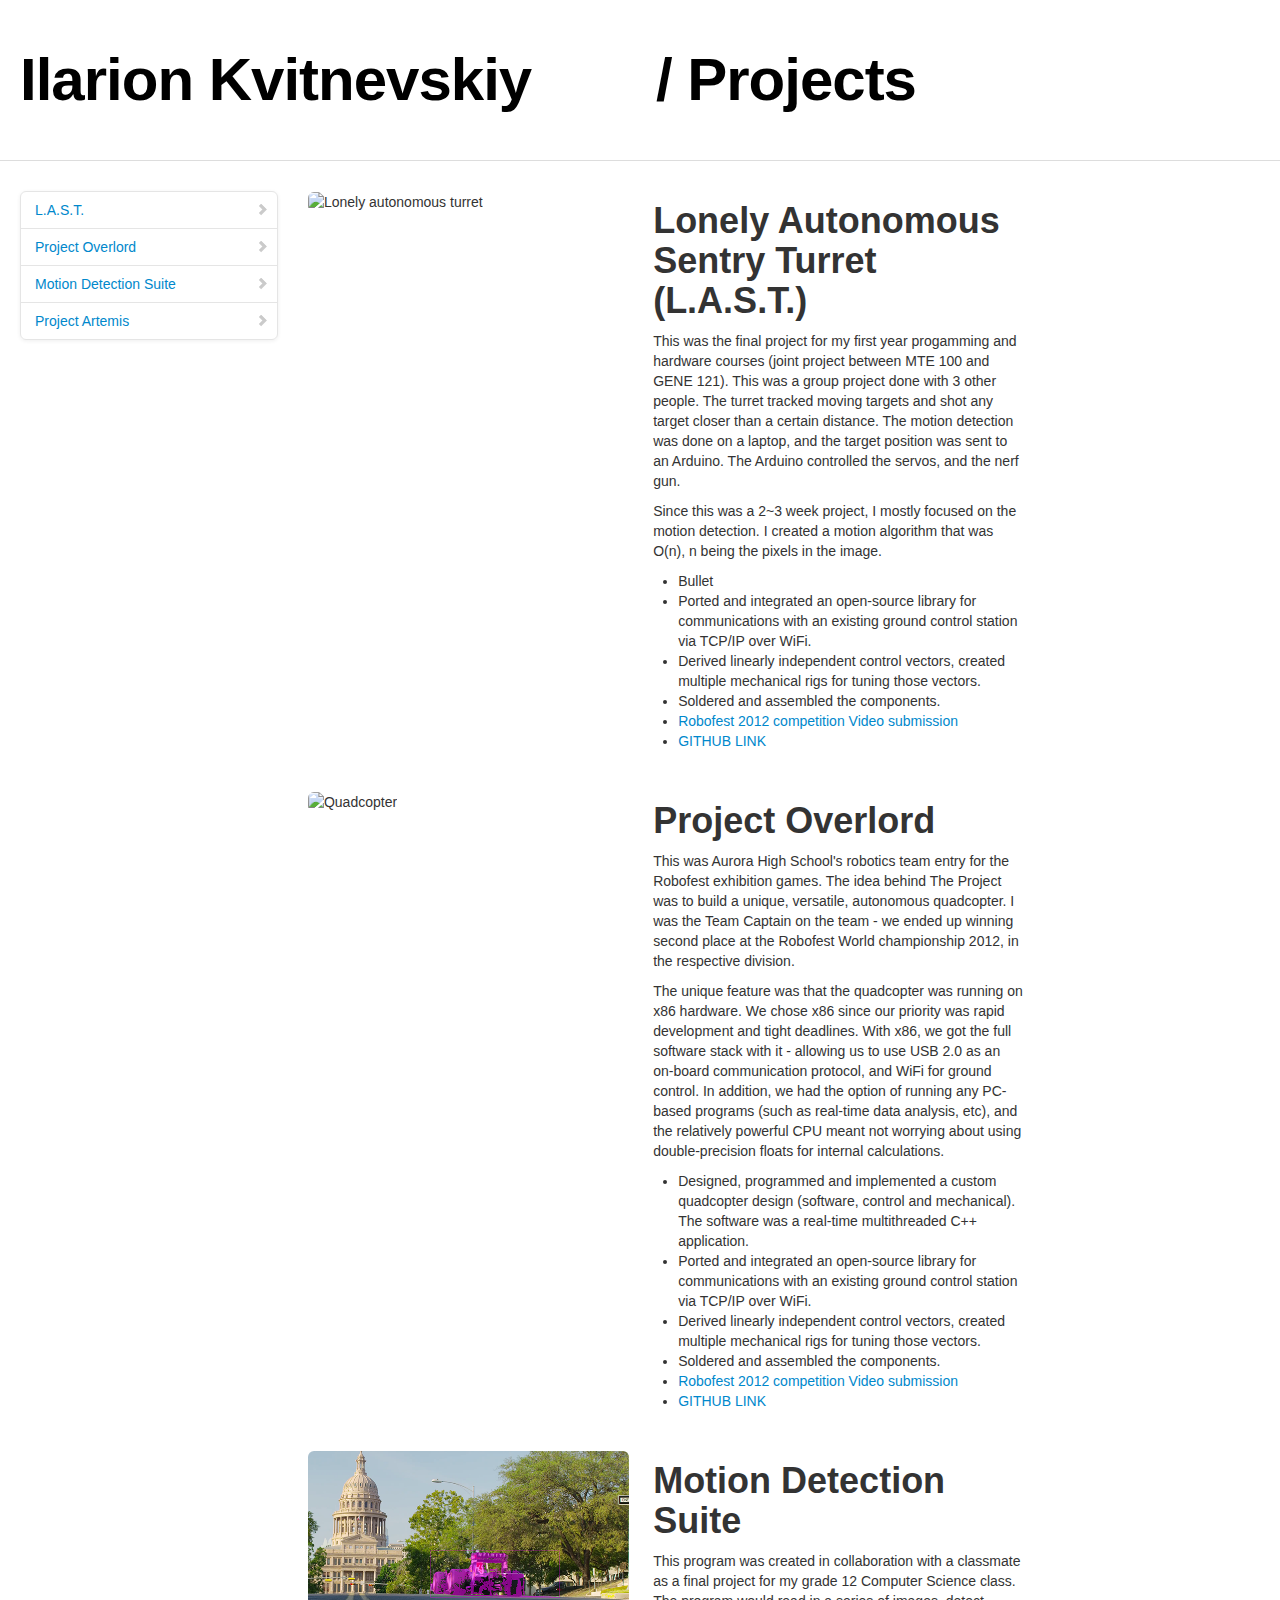
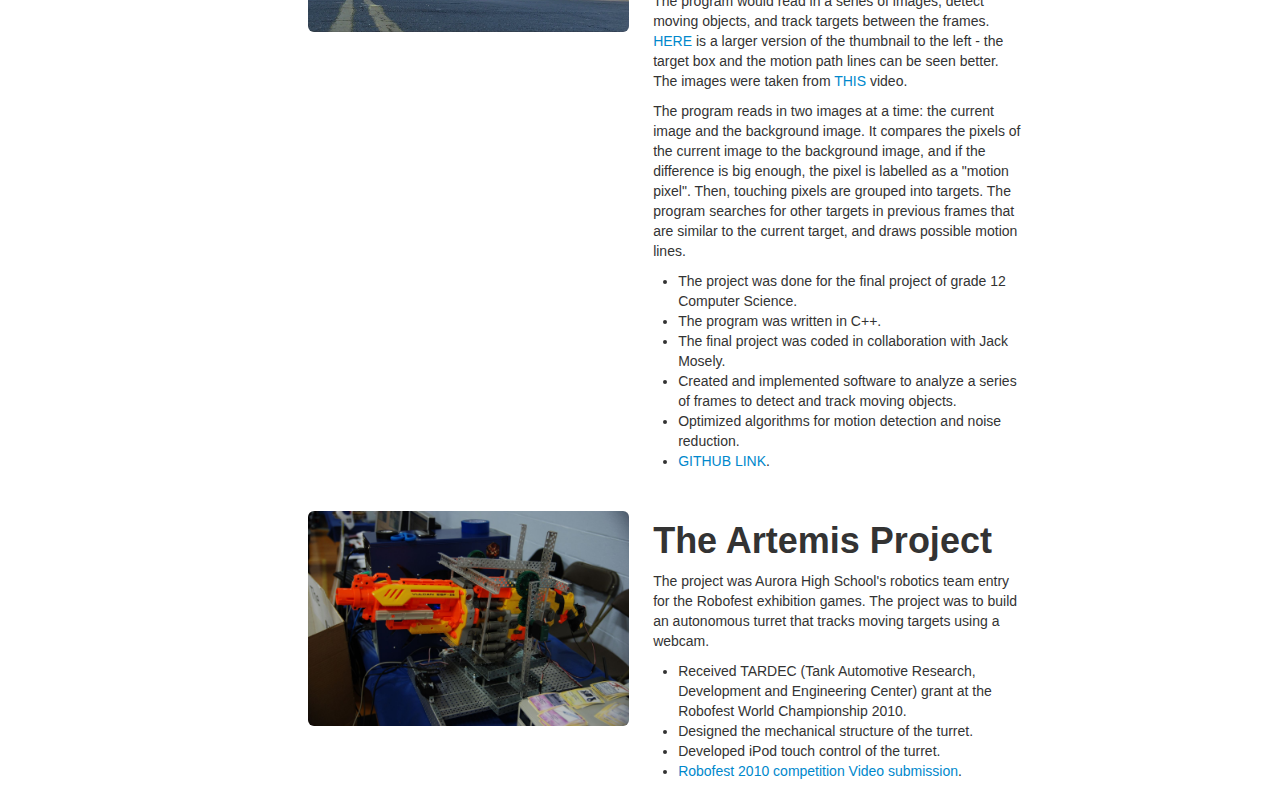
==== index.html @ bb198bcf "Added new project, and compliance" ====
<!DOCTYPE html>
<html lang="en">
	<head>
		<meta charset="utf-8" />
		<meta name="robots" content="noindex" />
		<title>Ilarion Kvitnevskiy</title>
		<link href="assets/css/bootstrap.css" rel="stylesheet">
		<link href="assets/css/bootstrap-responsive.css" rel="stylesheet">
		<link href="assets/css/docs.css" rel="stylesheet">
		
		<!--[if lt IE 9]>
		<script src="assets/html5shiv.js"></script>
		<![endif]-->

	</head>
	<body data-spy="scroll" data-target=".bs-docs-sidebar" data-offset="100">
	<header class="jumbotron subhead" id="overview">
		<div class="container-fluid">
			<div class="row-fluid">
				<div class="span6"><h1>Ilarion Kvitnevskiy</h1></div>
				<div class="span6"><h1>/ Projects</h1></div>
			</div>
		</div>
	</header>
	<div class="container-fluid">
		<div class="row-fluid">
			<div class="span3 bs-docs-sidebar">
					<ul class="nav nav-list bs-docs-sidenav affix-top">
						<li class=""><a href="#id_last_turret"><i class="icon-chevron-right"></i> L.A.S.T.</a></li>
						<li class=""><a href="#id_quad"><i class="icon-chevron-right"></i> Project Overlord</a></li>
						<li class=""><a href="#id_motiondetect"><i class="icon-chevron-right"></i> Motion Detection Suite</a></li>
						<li class=""><a href="#id_turret"><i class="icon-chevron-right"></i> Project Artemis</a></li>
					</ul>
				
			</div>
			

			
		<div class="span9">
				<div class="row-fluid">
					<section id="id_last_turret">
						<div class="span4">
							<div class="row">
							<img src="assets/img/last_turret.JPG" class="img-rounded" alt="Lonely autonomous turret">
							</div>
						</div>
						<div class="span5">
							<h1>Lonely Autonomous Sentry Turret (L.A.S.T.)</h1>
							<p>
							
								This was the final project for my first year progamming and hardware courses (joint project between MTE 100 and GENE 121). This was a group project done with 3 other people. The turret tracked moving targets and shot any target closer than a certain distance. The motion detection was done on a laptop, and the target position was sent to an Arduino. The Arduino controlled the servos, and the nerf gun. </p>
								<p></p>
								<p>Since this was a 2~3 week project, I mostly focused on the motion detection. I created a motion algorithm that was O(n), n being the pixels in the image.</p>
							<ul>
								<li>Bullet</li>
								<li>Ported and integrated an open-source library for communications with an existing ground control station via TCP/IP over WiFi.</li>
								<li>Derived linearly independent control vectors, created multiple mechanical rigs for tuning those vectors.</li>
								<li>Soldered and assembled the components.</li>
								<li><a href="http://www.youtube.com/watch?v=2z2uKEWA9NI">Robofest 2012 competition Video submission</a></li>
								<li><a href="https://github.com/larrykvit/quadcopter_flight_software">GITHUB LINK</a></li>
							</ul>
						</div>
					</section>
				</div>
				<div class="row-fluid">
					<section id="id_quad">
						<div class="span4">
							<div class="row">
							<img src="assets/img/quad/DSCN7754_025.JPG" class="img-rounded" alt="Quadcopter">
							</div>
							<!--<div class="row">
							<iframe  src="http://www.youtube.com/embed/2z2uKEWA9NI" frameborder="0" allowfullscreen></iframe>
							</div>-->
						</div>
						<div class="span5">
							<h1>Project Overlord</h1>
							<p>
							
								This was Aurora High School's robotics team entry for the Robofest exhibition games. The idea behind The Project was to build a unique, versatile, autonomous quadcopter. I was the Team Captain on the team - we ended up winning second place at the Robofest World championship 2012, in the respective division. </p>
								<p></p>
								<p>The unique feature was that the quadcopter was running on x86 hardware. We chose x86 since our priority was rapid development and tight deadlines. With x86, we got the full software stack with it - allowing us to use USB 2.0 as an on-board communication protocol, and WiFi for ground control. In addition, we had the option of running any PC-based programs (such as real-time data analysis, etc), and the relatively powerful CPU meant not worrying about using double-precision floats for internal calculations.</p>
							<ul>
								<li>Designed, programmed and implemented a custom quadcopter design (software, control and mechanical). The software was a real-time multithreaded C++ application.</li>
								<li>Ported and integrated an open-source library for communications with an existing ground control station via TCP/IP over WiFi.</li>
								<li>Derived linearly independent control vectors, created multiple mechanical rigs for tuning those vectors.</li>
								<li>Soldered and assembled the components.</li>
								<li><a href="http://www.youtube.com/watch?v=2z2uKEWA9NI">Robofest 2012 competition Video submission</a></li>
								<li><a href="https://github.com/larrykvit/quadcopter_flight_software">GITHUB LINK</a></li>
							</ul>
						</div>
					</section>
				</div>
				<div class="row-fluid">
					<section id="id_motiondetect">
						<div class="span4">
						<div class="row">
							<a href="assets/img/image_m6.png"><img src="assets/img/image_m6_033.png" class="img-rounded" alt="Motion detection suite"></a>
							</div>
						</div>
						<div class="span5">
							<h1>Motion Detection Suite</h1>
							<p>This program was created in collaboration with a classmate as a final project for my grade 12 Computer Science class. The program would read in a series of images, detect moving objects, and track targets between the frames. <a href="assets/img/image_m6.png">HERE</a> is a larger version of the thumbnail to the left - the target box and the motion path lines can be seen better. The images were taken from <a href="http://www.youtube.com/watch?v=0tEHQJn_hxo">THIS</a> video.</p>
							<p></p>
							<p></p>
							<p>The program reads in two images at a time: the current image and the background image. It compares the pixels of the current image to the background image, and if the difference is big enough, the pixel is labelled as a "motion pixel". Then, touching pixels are grouped into targets. The program searches for other targets in previous frames that are similar to the current target, and draws possible motion lines.</p>
							<ul>
								<li>The project was done for the final project of grade 12 Computer Science.</li>
								<li>The program was written in C++.</li>
								<li>The final project was coded in collaboration with Jack Mosely.</li>
								<li>Created and implemented software to analyze a series of frames to detect and track moving objects.</li>
								<li>Optimized algorithms for motion detection and noise reduction.</li>
								<li><a href="https://github.com/larrykvit/Motion_Detection_Suite">GITHUB LINK</a>.</li>
							</ul>
						</div>
					</section>
				</div>
				<div class="row-fluid">
					<section id="id_turret">
						<div class="span4">
						<div class="row">
							<img src="assets/img/turret.JPG" class="img-rounded" alt="Artemis">
						</div>
						</div>
						<div class="span5">
							<h1>The Artemis Project</h1>
							<p>The project was Aurora High School's robotics team entry for the Robofest exhibition games.
							The project was to build an autonomous turret that tracks moving targets using a webcam.</p>
							<p></p>
							<ul>
								<li>Received TARDEC (Tank Automotive Research, Development and Engineering Center) grant at the Robofest World Championship 2010.</li>
								<li>Designed the mechanical structure of the turret.</li>
								<li>Developed iPod touch control of the turret.</li>
								<li><a href="http://www.artemis.cheshire.ca/artemis.html">Robofest 2010 competition Video submission</a>.
							</ul>
						</div>
					</section>
				</div>
				
			</div>
		</div>
	</div>
	<!--Footer-->
	<div class="container-fluid">
	
	</div>
	<!--At the end of the document so the page loads faster-->
	<script src="assets/js/jquery-1.8.2.min.js"></script>
	<script src="assets/js/bootstrap.js"></script>
	<script src="assets/js/my_navbar.js"></script>
	<script type="text/javascript">

	  var _gaq = _gaq || [];
	  _gaq.push(['_setAccount', 'UA-35232769-1']);
	  _gaq.push(['_trackPageview']);

	  (function() {
		var ga = document.createElement('script'); ga.type = 'text/javascript'; ga.async = true;
		ga.src = ('https:' == document.location.protocol ? 'https://ssl' : 'http://www') + '.google-analytics.com/ga.js';
		var s = document.getElementsByTagName('script')[0]; s.parentNode.insertBefore(ga, s);
	  })();

	</script>
	</body>
	
</html>
---- assets/css/docs.css ----
/* Add additional stylesheets below
-------------------------------------------------- */
/*
  Bootstrap's documentation styles
  Special styles for presenting Bootstrap's documentation and examples
*/



/* Body and structure
-------------------------------------------------- */

body {
  position: relative;
  padding-top: 40px;
}

/* Code in headings */
h3 code {
  font-size: 14px;
  font-weight: normal;
}



/* Tweak navbar brand link to be super sleek
-------------------------------------------------- */

body > .navbar {
  font-size: 13px;
}

/* Change the docs' brand */
body > .navbar .brand {
  padding-right: 0;
  padding-left: 0;
  margin-left: 20px;
  float: right;
  font-weight: bold;
  color: #000;
  text-shadow: 0 1px 0 rgba(255,255,255,.1), 0 0 30px rgba(255,255,255,.125);
  -webkit-transition: all .2s linear;
     -moz-transition: all .2s linear;
          transition: all .2s linear;
}
body > .navbar .brand:hover {
  text-decoration: none;
  text-shadow: 0 1px 0 rgba(255,255,255,.1), 0 0 30px rgba(255,255,255,.4);
}


/* Sections
-------------------------------------------------- */

/* padding for in-page bookmarks and fixed navbar */
section {
  padding-top: 30px;
}
section > .page-header,
section > .lead {
  color: #5a5a5a;
}
section > ul li {
  margin-bottom: 5px;
}

/* Separators (hr) */
.bs-docs-separator {
  margin: 40px 0 39px;
}

/* Faded out hr */
hr.soften {
  height: 1px;
  margin: 70px 0;
  background-image: -webkit-linear-gradient(left, rgba(0,0,0,0), rgba(0,0,0,.1), rgba(0,0,0,0));
  background-image:    -moz-linear-gradient(left, rgba(0,0,0,0), rgba(0,0,0,.1), rgba(0,0,0,0));
  background-image:     -ms-linear-gradient(left, rgba(0,0,0,0), rgba(0,0,0,.1), rgba(0,0,0,0));
  background-image:      -o-linear-gradient(left, rgba(0,0,0,0), rgba(0,0,0,.1), rgba(0,0,0,0));
  border: 0;
}



/* Jumbotrons
-------------------------------------------------- */

/* Base class
------------------------- */
.jumbotron {
  position: relative;
  padding: 0 0 40px 0;
  color: #000;
  text-align: center;
  }
.jumbotron h1 {
  font-size: 80px;
  font-weight: bold;
  letter-spacing: -1px;
  line-height: 1;
}
.jumbotron p {
  font-size: 24px;
  font-weight: 300;
  line-height: 30px;
  margin-bottom: 30px;
}

/* Link styles (used on .masthead-links as well) */
.jumbotron a {
  color: #fff;
  color: rgba(255,255,255,.5);
  -webkit-transition: all .2s ease-in-out;
     -moz-transition: all .2s ease-in-out;
          transition: all .2s ease-in-out;
}
.jumbotron a:hover {
  color: #fff;
  text-shadow: 0 0 10px rgba(255,255,255,.25);
}

/* Download button */
.masthead .btn {
  padding: 14px 24px;
  font-size: 24px;
  font-weight: 200;
  color: #fff; /* redeclare to override the `.jumbotron a` */
  border: 0;
  -webkit-border-radius: 6px;
     -moz-border-radius: 6px;
          border-radius: 6px;
  -webkit-box-shadow: inset 0 1px 0 rgba(255,255,255,.1), 0 1px 5px rgba(0,0,0,.25);
     -moz-box-shadow: inset 0 1px 0 rgba(255,255,255,.1), 0 1px 5px rgba(0,0,0,.25);
          box-shadow: inset 0 1px 0 rgba(255,255,255,.1), 0 1px 5px rgba(0,0,0,.25);
  -webkit-transition: none;
     -moz-transition: none;
          transition: none;
}
.masthead .btn:hover {
  -webkit-box-shadow: inset 0 1px 0 rgba(255,255,255,.1), 0 1px 5px rgba(0,0,0,.25);
     -moz-box-shadow: inset 0 1px 0 rgba(255,255,255,.1), 0 1px 5px rgba(0,0,0,.25);
          box-shadow: inset 0 1px 0 rgba(255,255,255,.1), 0 1px 5px rgba(0,0,0,.25);
}
.masthead .btn:active {
  -webkit-box-shadow: inset 0 2px 4px rgba(0,0,0,.1), 0 1px 0 rgba(255,255,255,.1);
     -moz-box-shadow: inset 0 2px 4px rgba(0,0,0,.1), 0 1px 0 rgba(255,255,255,.1);
          box-shadow: inset 0 2px 4px rgba(0,0,0,.1), 0 1px 0 rgba(255,255,255,.1);
}


/* Pattern overlay
------------------------- */
.jumbotron .container {
  position: relative;
  z-index: 2;
}
.jumbotron:after {
  content: '';
  display: block;
  position: absolute;
  top: 0;
  right: 0;
  bottom: 0;
  left: 0;
  opacity: .4;
}

/* Masthead (docs home)
------------------------- */
.masthead {
  padding: 70px 0 80px;
  margin-bottom: 0;
  color: #fff;
}
.masthead h1 {
  font-size: 120px;
  line-height: 1;
  letter-spacing: -2px;
}
.masthead p {
  font-size: 40px;
  font-weight: 200;
  line-height: 1.25;
}

/* Textual links in masthead */
.masthead-links {
  margin: 0;
  list-style: none;
}
.masthead-links li {
  display: inline;
  padding: 0 10px;
  color: rgba(255,255,255,.25);
}

/* Social proof buttons from GitHub & Twitter */
.bs-docs-social {
  padding: 15px 0;
  text-align: center;
  background-color: #f5f5f5;
  border-top: 1px solid #fff;
  border-bottom: 1px solid #ddd;
}

/* Quick links on Home */
.bs-docs-social-buttons {
  margin-left: 0;
  margin-bottom: 0;
  padding-left: 0;
  list-style: none;
}
.bs-docs-social-buttons li {
  display: inline-block;
  padding: 5px 8px;
  line-height: 1;
  *display: inline;
  *zoom: 1;
}

/* Subhead (other pages)
------------------------- */
.subhead {
  text-align: left;
  border-bottom: 1px solid #ddd;
}
.subhead h1 {
  font-size: 60px;
}
.subhead p {
  margin-bottom: 20px;
}
.subhead .navbar {
  display: none;
}



/* Marketing section of Overview
-------------------------------------------------- */

.marketing {
  text-align: center;
  color: #5a5a5a;
}
.marketing h1 {
  margin: 60px 0 10px;
  font-size: 60px;
  font-weight: 200;
  line-height: 1;
  letter-spacing: -1px;
}
.marketing h2 {
  font-weight: 200;
  margin-bottom: 5px;
}
.marketing p {
  font-size: 16px;
  line-height: 1.5;
}
.marketing .marketing-byline {
  margin-bottom: 40px;
  font-size: 20px;
  font-weight: 300;
  line-height: 25px;
  color: #999;
}
.marketing img {
  display: block;
  margin: 0 auto 30px;
}



/* Footer
-------------------------------------------------- */

.footer {
  padding: 70px 0;
  margin-top: 70px;
  border-top: 1px solid #e5e5e5;
  background-color: #f5f5f5;
}
.footer p {
  margin-bottom: 0;
  color: #777;
}
.footer-links {
  margin: 10px 0;
}
.footer-links li {
  display: inline;
  margin-right: 10px;
}



/* Special grid styles
-------------------------------------------------- */

.show-grid {
  margin-top: 10px;
  margin-bottom: 20px;
}
.show-grid [class*="span"] {
  background-color: #eee;
  text-align: center;
  -webkit-border-radius: 3px;
     -moz-border-radius: 3px;
          border-radius: 3px;
  min-height: 40px;
  line-height: 40px;
}
.show-grid:hover [class*="span"] {
  background: #ddd;
}
.show-grid .show-grid {
  margin-top: 0;
  margin-bottom: 0;
}
.show-grid .show-grid [class*="span"] {
  background-color: #ccc;
}



/* Mini layout previews
-------------------------------------------------- */
.mini-layout {
  border: 1px solid #ddd;
  -webkit-border-radius: 6px;
     -moz-border-radius: 6px;
          border-radius: 6px;
  -webkit-box-shadow: 0 1px 2px rgba(0,0,0,.075);
     -moz-box-shadow: 0 1px 2px rgba(0,0,0,.075);
          box-shadow: 0 1px 2px rgba(0,0,0,.075);
}
.mini-layout,
.mini-layout .mini-layout-body,
.mini-layout.fluid .mini-layout-sidebar {
  height: 300px;
}
.mini-layout {
  margin-bottom: 20px;
  padding: 9px;
}
.mini-layout div {
  -webkit-border-radius: 3px;
     -moz-border-radius: 3px;
          border-radius: 3px;
}
.mini-layout .mini-layout-body {
  background-color: #dceaf4;
  margin: 0 auto;
  width: 70%;
}
.mini-layout.fluid .mini-layout-sidebar,
.mini-layout.fluid .mini-layout-header,
.mini-layout.fluid .mini-layout-body {
  float: left;
}
.mini-layout.fluid .mini-layout-sidebar {
  background-color: #bbd8e9;
  width: 20%;
}
.mini-layout.fluid .mini-layout-body {
  width: 77.5%;
  margin-left: 2.5%;
}



/* Download page
-------------------------------------------------- */

.download .page-header {
  margin-top: 36px;
}
.page-header .toggle-all {
  margin-top: 5px;
}

/* Space out h3s when following a section */
.download h3 {
  margin-bottom: 5px;
}
.download-builder input + h3,
.download-builder .checkbox + h3 {
  margin-top: 9px;
}

/* Fields for variables */
.download-builder input[type=text] {
  margin-bottom: 9px;
  font-family: Menlo, Monaco, "Courier New", monospace;
  font-size: 12px;
  color: #d14;
}
.download-builder input[type=text]:focus {
  background-color: #fff;
}

/* Custom, larger checkbox labels */
.download .checkbox {
  padding: 6px 10px 6px 25px;
  font-size: 13px;
  line-height: 18px;
  color: #555;
  background-color: #f9f9f9;
  -webkit-border-radius: 3px;
     -moz-border-radius: 3px;
          border-radius: 3px;
  cursor: pointer;
}
.download .checkbox:hover {
  color: #333;
  background-color: #f5f5f5;
}
.download .checkbox small {
  font-size: 12px;
  color: #777;
}

/* Variables section */
#variables label {
  margin-bottom: 0;
}

/* Giant download button */
.download-btn {
  margin: 36px 0 108px;
}
#download p,
#download h4 {
  max-width: 50%;
  margin: 0 auto;
  color: #999;
  text-align: center;
}
#download h4 {
  margin-bottom: 0;
}
#download p {
  margin-bottom: 18px;
}
.download-btn .btn {
  display: block;
  width: auto;
  padding: 19px 24px;
  margin-bottom: 27px;
  font-size: 30px;
  line-height: 1;
  text-align: center;
  -webkit-border-radius: 6px;
     -moz-border-radius: 6px;
          border-radius: 6px;
}



/* Misc
-------------------------------------------------- */

/* Make tables spaced out a bit more */
h2 + table,
h3 + table,
h4 + table,
h2 + .row {
  margin-top: 5px;
}

/* Example sites showcase */
.example-sites {
  xmargin-left: 20px;
}
.example-sites img {
  max-width: 100%;
  margin: 0 auto;
}

.scrollspy-example {
  height: 200px;
  overflow: auto;
  position: relative;
}


/* Fake the :focus state to demo it */
.focused {
  border-color: rgba(82,168,236,.8);
  -webkit-box-shadow: inset 0 1px 3px rgba(0,0,0,.1), 0 0 8px rgba(82,168,236,.6);
     -moz-box-shadow: inset 0 1px 3px rgba(0,0,0,.1), 0 0 8px rgba(82,168,236,.6);
          box-shadow: inset 0 1px 3px rgba(0,0,0,.1), 0 0 8px rgba(82,168,236,.6);
  outline: 0;
}

/* For input sizes, make them display block */
.docs-input-sizes select,
.docs-input-sizes input[type=text] {
  display: block;
  margin-bottom: 9px;
}

/* Icons
------------------------- */
.the-icons {
  margin-left: 0;
  list-style: none;
}
.the-icons li {
  float: left;
  width: 25%;
  line-height: 25px;
}
.the-icons i:hover {
  background-color: rgba(255,0,0,.25);
}

/* Example page
------------------------- */
.bootstrap-examples p {
  font-size: 13px;
  line-height: 18px;
}
.bootstrap-examples .thumbnail {
  margin-bottom: 9px;
  background-color: #fff;
}



/* Bootstrap code examples
-------------------------------------------------- */

/* Base class */
.bs-docs-example {
  position: relative;
  margin: 15px 0;
  padding: 39px 19px 14px;
  *padding-top: 19px;
  background-color: #fff;
  border: 1px solid #ddd;
  -webkit-border-radius: 4px;
     -moz-border-radius: 4px;
          border-radius: 4px;
}

/* Echo out a label for the example */
.bs-docs-example:after {
  content: "Example";
  position: absolute;
  top: -1px;
  left: -1px;
  padding: 3px 7px;
  font-size: 12px;
  font-weight: bold;
  background-color: #f5f5f5;
  border: 1px solid #ddd;
  color: #9da0a4;
  -webkit-border-radius: 4px 0 4px 0;
     -moz-border-radius: 4px 0 4px 0;
          border-radius: 4px 0 4px 0;
}

/* Remove spacing between an example and it's code */
.bs-docs-example + .prettyprint {
  margin-top: -20px;
  padding-top: 15px;
}

/* Tweak examples
------------------------- */
.bs-docs-example > p:last-child {
  margin-bottom: 0;
}
.bs-docs-example .table,
.bs-docs-example .progress,
.bs-docs-example .well,
.bs-docs-example .alert,
.bs-docs-example .hero-unit,
.bs-docs-example .pagination,
.bs-docs-example .navbar,
.bs-docs-example > .nav,
.bs-docs-example blockquote {
  margin-bottom: 5px;
}
.bs-docs-example .pagination {
  margin-top: 0;
}
.bs-navbar-top-example,
.bs-navbar-bottom-example {
  z-index: 1;
  padding: 0;
  height: 90px;
  overflow: hidden; /* cut the drop shadows off */
}
.bs-navbar-top-example .navbar-fixed-top,
.bs-navbar-bottom-example .navbar-fixed-bottom {
  margin-left: 0;
  margin-right: 0;
}
.bs-navbar-top-example {
  -webkit-border-radius: 0 0 4px 4px;
     -moz-border-radius: 0 0 4px 4px;
          border-radius: 0 0 4px 4px;
}
.bs-navbar-top-example:after {
  top: auto;
  bottom: -1px;
  -webkit-border-radius: 0 4px 0 4px;
     -moz-border-radius: 0 4px 0 4px;
          border-radius: 0 4px 0 4px;
}
.bs-navbar-bottom-example {
  -webkit-border-radius: 4px 4px 0 0;
     -moz-border-radius: 4px 4px 0 0;
          border-radius: 4px 4px 0 0;
}
.bs-navbar-bottom-example .navbar {
  margin-bottom: 0;
}
form.bs-docs-example {
  padding-bottom: 19px;
}

/* Images */
.bs-docs-example-images img {
  margin: 10px;
  display: inline-block;
}

/* Tooltips */
.bs-docs-tooltip-examples {
  text-align: center;
  margin: 0 0 10px;
  list-style: none;
}
.bs-docs-tooltip-examples li {
  display: inline;
  padding: 0 10px;
}

/* Popovers */
.bs-docs-example-popover {
  padding-bottom: 24px;
  background-color: #f9f9f9;
}
.bs-docs-example-popover .popover {
  position: relative;
  display: block;
  float: left;
  width: 260px;
  margin: 20px;
}



/* Responsive docs
-------------------------------------------------- */

/* Utility classes table
------------------------- */
.responsive-utilities th small {
  display: block;
  font-weight: normal;
  color: #999;
}
.responsive-utilities tbody th {
  font-weight: normal;
}
.responsive-utilities td {
  text-align: center;
}
.responsive-utilities td.is-visible {
  color: #468847;
  background-color: #dff0d8 !important;
}
.responsive-utilities td.is-hidden {
  color: #ccc;
  background-color: #f9f9f9 !important;
}

/* Responsive tests
------------------------- */
.responsive-utilities-test {
  margin-top: 5px;
  margin-left: 0;
  list-style: none;
  overflow: hidden; /* clear floats */
}
.responsive-utilities-test li {
  position: relative;
  float: left;
  width: 25%;
  height: 43px;
  font-size: 14px;
  font-weight: bold;
  line-height: 43px;
  color: #999;
  text-align: center;
  border: 1px solid #ddd;
  -webkit-border-radius: 4px;
     -moz-border-radius: 4px;
          border-radius: 4px;
}
.responsive-utilities-test li + li {
  margin-left: 10px;
}
.responsive-utilities-test span {
  position: absolute;
  top:    -1px;
  left:   -1px;
  right:  -1px;
  bottom: -1px;
  -webkit-border-radius: 4px;
     -moz-border-radius: 4px;
          border-radius: 4px;
}
.responsive-utilities-test span {
  color: #468847;
  background-color: #dff0d8;
  border: 1px solid #d6e9c6;
}



/* Sidenav for Docs
-------------------------------------------------- */

.bs-docs-sidenav {
  width: 228px;
  margin: 30px 0 0;
  padding: 0;
  background-color: #fff;
  -webkit-border-radius: 6px;
     -moz-border-radius: 6px;
          border-radius: 6px;
  -webkit-box-shadow: 0 1px 4px rgba(0,0,0,.065);
     -moz-box-shadow: 0 1px 4px rgba(0,0,0,.065);
          box-shadow: 0 1px 4px rgba(0,0,0,.065);
}
.bs-docs-sidenav > li > a {
  display: block;
  *width: 190px;
  margin: 0 0 -1px;
  padding: 8px 14px;
  border: 1px solid #e5e5e5;
}
.bs-docs-sidenav > li:first-child > a {
  -webkit-border-radius: 6px 6px 0 0;
     -moz-border-radius: 6px 6px 0 0;
          border-radius: 6px 6px 0 0;
}
.bs-docs-sidenav > li:last-child > a {
  -webkit-border-radius: 0 0 6px 6px;
     -moz-border-radius: 0 0 6px 6px;
          border-radius: 0 0 6px 6px;
}
.bs-docs-sidenav > .active > a {
  position: relative;
  z-index: 2;
  padding: 9px 15px;
  border: 0;
  text-shadow: 0 1px 0 rgba(0,0,0,.15);
  -webkit-box-shadow: inset 1px 0 0 rgba(0,0,0,.1), inset -1px 0 0 rgba(0,0,0,.1);
     -moz-box-shadow: inset 1px 0 0 rgba(0,0,0,.1), inset -1px 0 0 rgba(0,0,0,.1);
          box-shadow: inset 1px 0 0 rgba(0,0,0,.1), inset -1px 0 0 rgba(0,0,0,.1);
}
/* Chevrons */
.bs-docs-sidenav .icon-chevron-right {
  float: right;
  margin-top: 2px;
  margin-right: -6px;
  opacity: .25;
}
.bs-docs-sidenav > li > a:hover {
  background-color: #f5f5f5;
}
.bs-docs-sidenav a:hover .icon-chevron-right {
  opacity: .5;
}
.bs-docs-sidenav .active .icon-chevron-right,
.bs-docs-sidenav .active a:hover .icon-chevron-right {
  background-image: url(../img/glyphicons-halflings-white.png);
  opacity: 1;
}
.bs-docs-sidenav.affix {
  top: 40px;
}
.bs-docs-sidenav.affix-bottom {
  position: absolute;
  top: auto;
  bottom: 270px;
}




/* Responsive
-------------------------------------------------- */

/* Desktop large
------------------------- */
@media (min-width: 1200px) {
  .bs-docs-container {
    max-width: 970px;
  }
  .bs-docs-sidenav {
    width: 258px;
  }
}

/* Desktop
------------------------- */
@media (max-width: 980px) {
  /* Unfloat brand */
  body > .navbar-fixed-top .brand {
    float: left;
    margin-left: 0;
    padding-left: 10px;
    padding-right: 10px;
  }

  /* Inline-block quick links for more spacing */
  .quick-links li {
    display: inline-block;
    margin: 5px;
  }

  /* When affixed, space properly */
  .bs-docs-sidenav {
    top: 0;
    margin-top: 30px;
    margin-right: 0;
  }
}

/* Tablet to desktop
------------------------- */
@media (min-width: 768px) and (max-width: 980px) {
  /* Remove any padding from the body */
  body {
    padding-top: 0;
  }
  /* Widen masthead and social buttons to fill body padding */
  .jumbotron {
    margin-top: -20px; /* Offset bottom margin on .navbar */
  }
  /* Adjust sidenav width */
  .bs-docs-sidenav {
    width: 166px;
    margin-top: 20px;
  }
  .bs-docs-sidenav.affix {
    top: 0;
  }
}

/* Tablet
------------------------- */
@media (max-width: 767px) {
  /* Remove any padding from the body */
  body {
    padding-top: 0;
  }

  /* Widen masthead and social buttons to fill body padding */
  .jumbotron {
    padding: 40px 20px;
    margin-top:   -20px; /* Offset bottom margin on .navbar */
    margin-right: -20px;
    margin-left:  -20px;
  }
  .masthead h1 {
    font-size: 90px;
  }
  .masthead p,
  .masthead .btn {
    font-size: 24px;
  }
  .marketing .span4 {
    margin-bottom: 40px;
  }
  .bs-docs-social {
    margin: 0 -20px;
  }

  /* Space out the show-grid examples */
  .show-grid [class*="span"] {
    margin-bottom: 5px;
  }

  /* Sidenav */
  .bs-docs-sidenav {
    width: auto;
    margin-bottom: 20px;
  }
  .bs-docs-sidenav.affix {
    position: static;
    width: auto;
    top: 0;
  }

  /* Unfloat the back to top link in footer */
  .footer {
    margin-left: -20px;
    margin-right: -20px;
    padding-left: 20px;
    padding-right: 20px;
  }
  .footer p {
    margin-bottom: 9px;
  }
}

/* Landscape phones
------------------------- */
@media (max-width: 480px) {
  /* Remove padding above jumbotron */
  body {
    padding-top: 0;
  }

  /* Change up some type stuff */
  h2 small {
    display: block;
  }

  /* Downsize the jumbotrons */
  .jumbotron h1 {
    font-size: 60px;
  }
  .jumbotron p,
  .jumbotron .btn {
    font-size: 20px;
  }
  .jumbotron .btn {
    display: block;
    margin: 0 auto;
  }

  /* center align subhead text like the masthead */
  .subhead h1,
  .subhead p {
    text-align: center;
  }

  /* Marketing on home */
  .marketing h1 {
    font-size: 40px;
  }

  /* center example sites */
  .example-sites {
    margin-left: 0;
  }
  .example-sites > li {
    float: none;
    display: block;
    max-width: 280px;
    margin: 0 auto 18px;
    text-align: center;
  }
  .example-sites .thumbnail > img {
    max-width: 270px;
  }

  /* Do our best to make tables work in narrow viewports */
  table code {
    white-space: normal;
    word-wrap: break-word;
    word-break: break-all;
  }

  /* Modal example */
  .modal-example .modal {
    position: relative;
    top: auto;
    right: auto;
    bottom: auto;
    left: auto;
  }

  /* Unfloat the back to top in footer to prevent odd text wrapping */
  .footer .pull-right {
    float: none;
  }
}
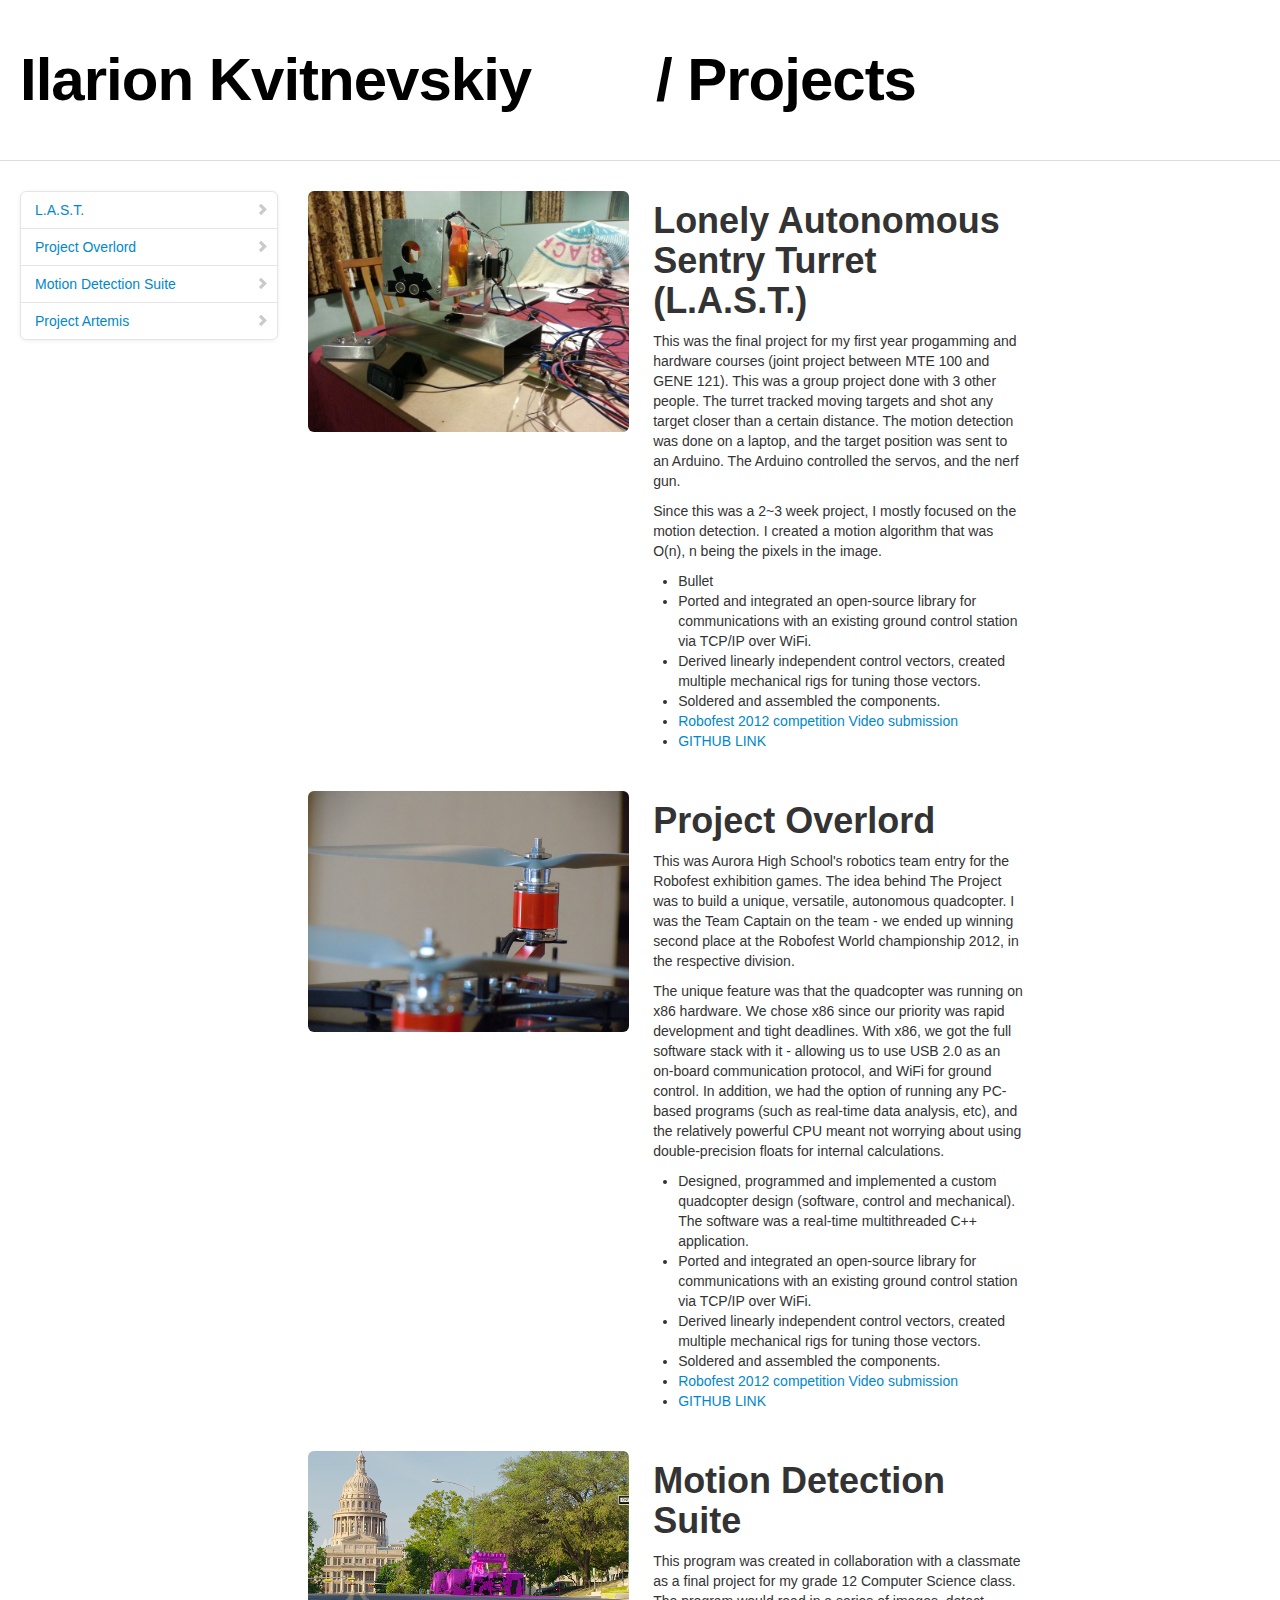
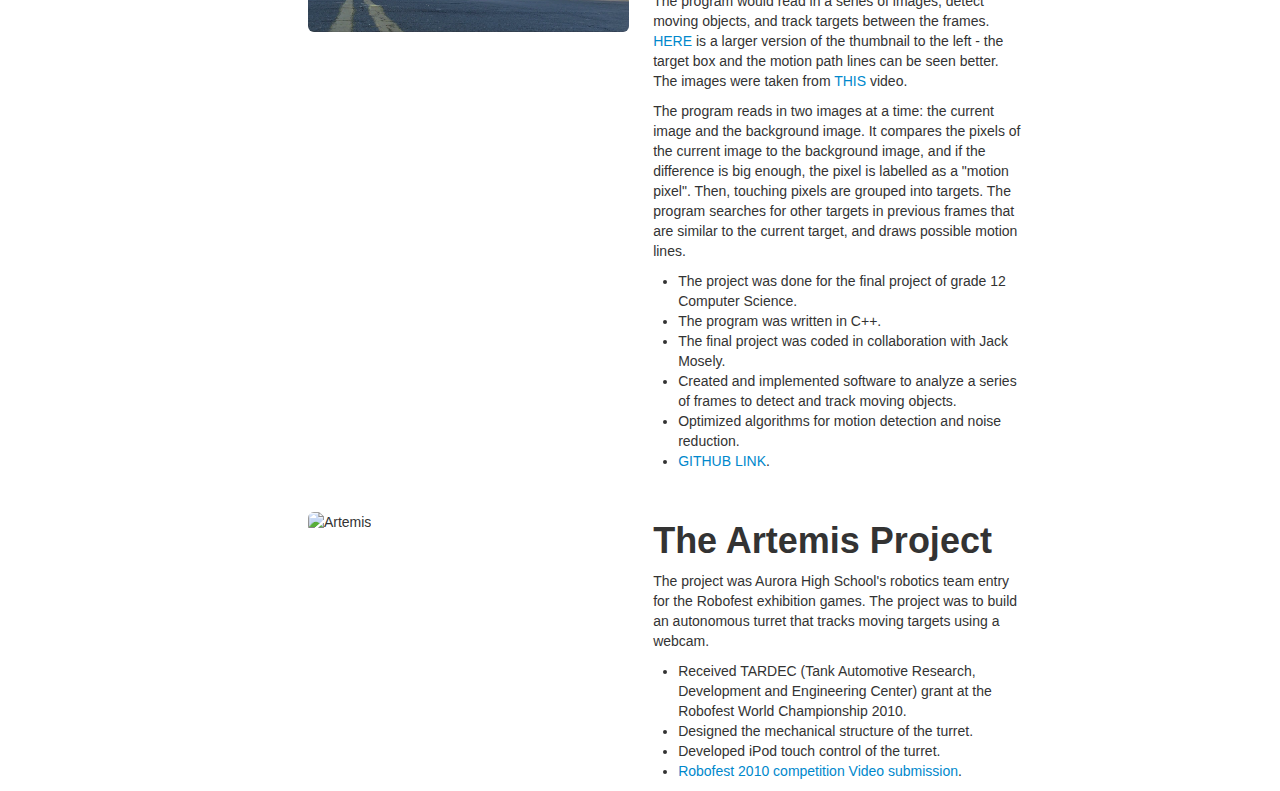
==== commit dd1c5871: "changed JPG to jpg" ====
--- a/index.html
+++ b/index.html
@@ -41,14 +41,14 @@
 					<section id="id_last_turret">
 						<div class="span4">
 							<div class="row">
-							<img src="assets/img/last_turret.JPG" class="img-rounded" alt="Lonely autonomous turret">
+							<img src="assets/img/last_turret.jpg" class="img-rounded" alt="Lonely autonomous turret">
 							</div>
 						</div>
 						<div class="span5">
 							<h1>Lonely Autonomous Sentry Turret (L.A.S.T.)</h1>
 							<p>
 							
-								This was the final project for my first year progamming and hardware courses (joint project between MTE 100 and GENE 121). This was a group project done with 3 other people. The turret tracked moving targets and shot any target closer than a certain distance. The motion detection was done on a laptop, and the target position was sent to an Arduino. The Arduino controlled the servos, and the nerf gun. </p>
+								This was the final project for my first year progamming and hardware courses (joint project between MTE 100 and GENE 121). This was a group project done with 3 other people. The turret tracked moving targets and shot any target closer than a certain distance. The motion detection was done on a laptop, and the target position was sent to an Arduino. The Arduino controlled the servos, and the nerf gun.</p>
 								<p></p>
 								<p>Since this was a 2~3 week project, I mostly focused on the motion detection. I created a motion algorithm that was O(n), n being the pixels in the image.</p>
 							<ul>
@@ -66,7 +66,7 @@
 					<section id="id_quad">
 						<div class="span4">
 							<div class="row">
-							<img src="assets/img/quad/DSCN7754_025.JPG" class="img-rounded" alt="Quadcopter">
+							<img src="assets/img/quad/DSCN7754_025.jpg" class="img-rounded" alt="Quadcopter">
 							</div>
 							<!--<div class="row">
 							<iframe  src="http://www.youtube.com/embed/2z2uKEWA9NI" frameborder="0" allowfullscreen></iframe>
@@ -118,7 +118,7 @@
 					<section id="id_turret">
 						<div class="span4">
 						<div class="row">
-							<img src="assets/img/turret.JPG" class="img-rounded" alt="Artemis">
+							<img src="assets/img/turret.jpg" class="img-rounded" alt="Artemis">
 						</div>
 						</div>
 						<div class="span5">
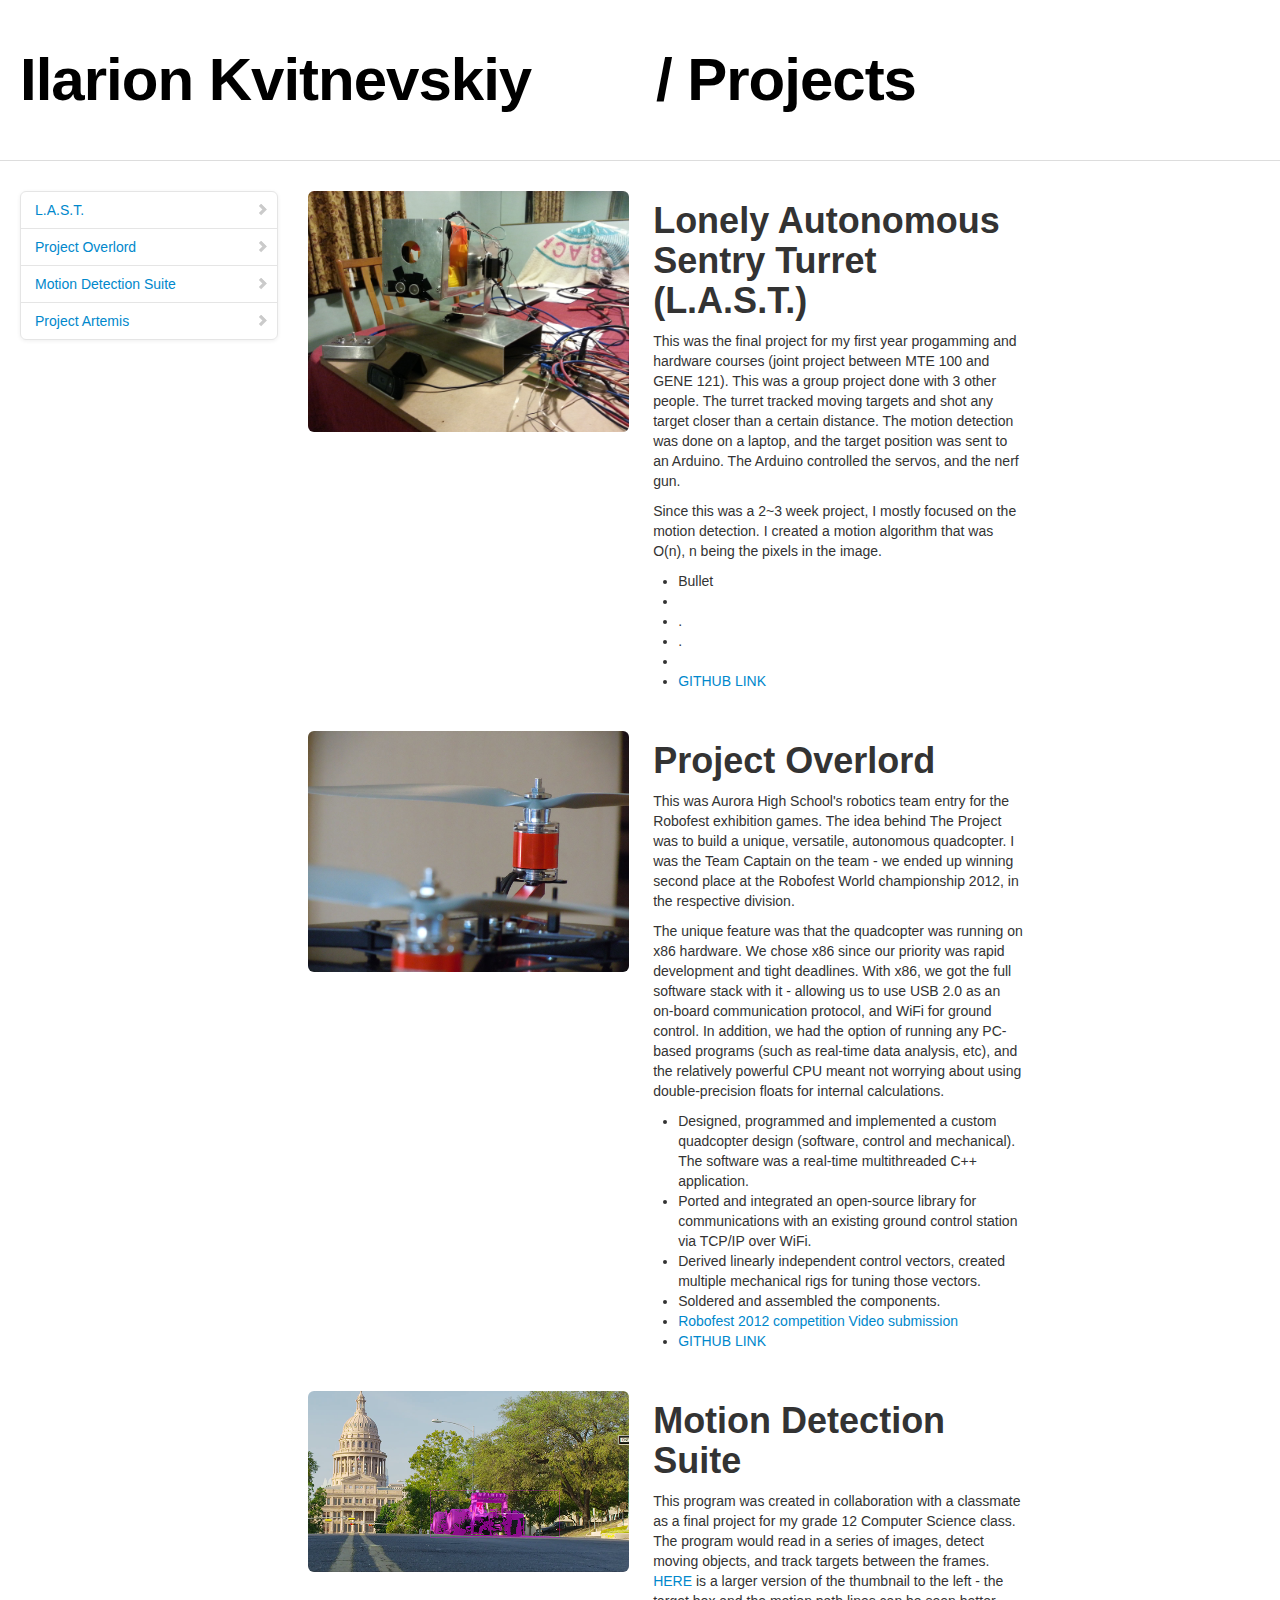
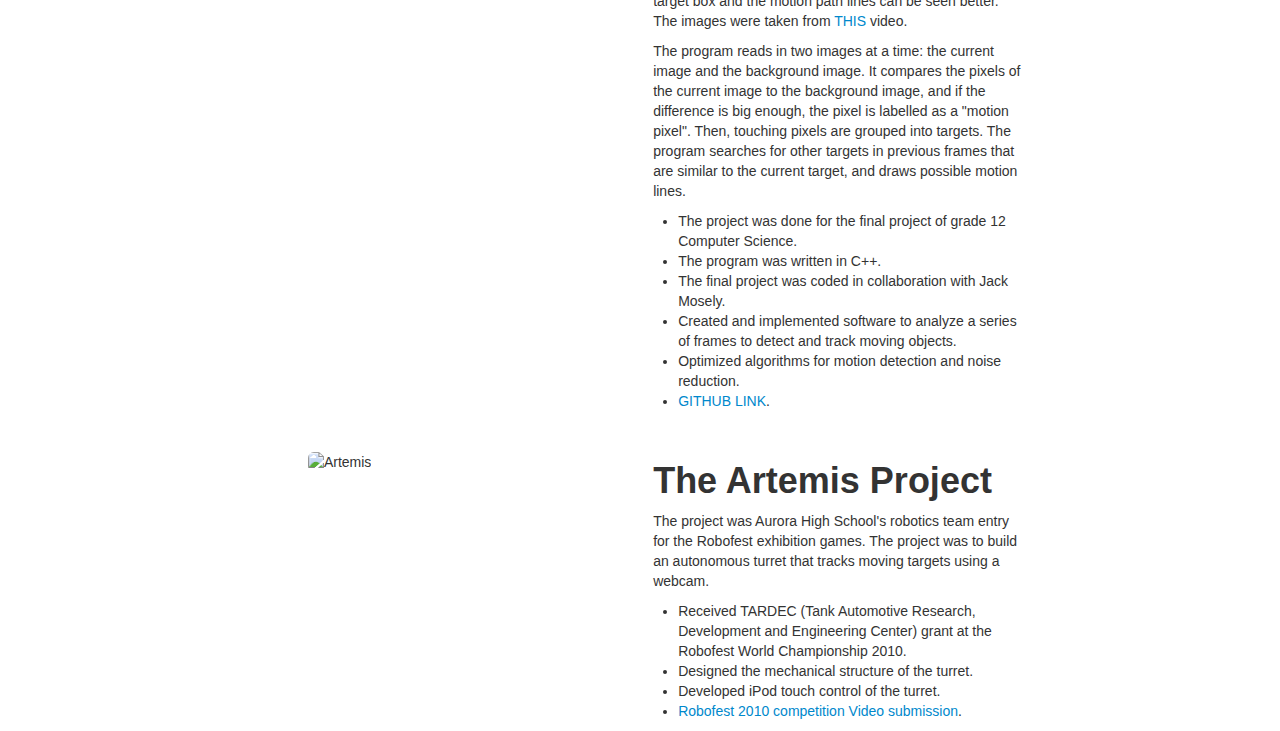
==== commit f39dfb83: "Editing" ====
--- a/index.html
+++ b/index.html
@@ -47,16 +47,16 @@
 						<div class="span5">
 							<h1>Lonely Autonomous Sentry Turret (L.A.S.T.)</h1>
 							<p>
-							
-								This was the final project for my first year progamming and hardware courses (joint project between MTE 100 and GENE 121). This was a group project done with 3 other people. The turret tracked moving targets and shot any target closer than a certain distance. The motion detection was done on a laptop, and the target position was sent to an Arduino. The Arduino controlled the servos, and the nerf gun.</p>
-								<p></p>
-								<p>Since this was a 2~3 week project, I mostly focused on the motion detection. I created a motion algorithm that was O(n), n being the pixels in the image.</p>
+								This was the final project for my first year progamming and hardware courses (joint project between MTE 100 and GENE 121). This was a group project done with 3 other people. The turret tracked moving targets and shot any target closer than a certain distance. The motion detection was done on a laptop, and the target position was sent to an Arduino. The Arduino controlled the servos, and the nerf gun.
+							</p>
+							<p></p>
+							<p>Since this was a 2~3 week project, I mostly focused on the motion detection. I created a motion algorithm that was O(n), n being the pixels in the image.</p>
 							<ul>
 								<li>Bullet</li>
-								<li>Ported and integrated an open-source library for communications with an existing ground control station via TCP/IP over WiFi.</li>
-								<li>Derived linearly independent control vectors, created multiple mechanical rigs for tuning those vectors.</li>
-								<li>Soldered and assembled the components.</li>
-								<li><a href="http://www.youtube.com/watch?v=2z2uKEWA9NI">Robofest 2012 competition Video submission</a></li>
+								<li></li>
+								<li>.</li>
+								<li>.</li>
+								<li></li>
 								<li><a href="https://github.com/larrykvit/quadcopter_flight_software">GITHUB LINK</a></li>
 							</ul>
 						</div>
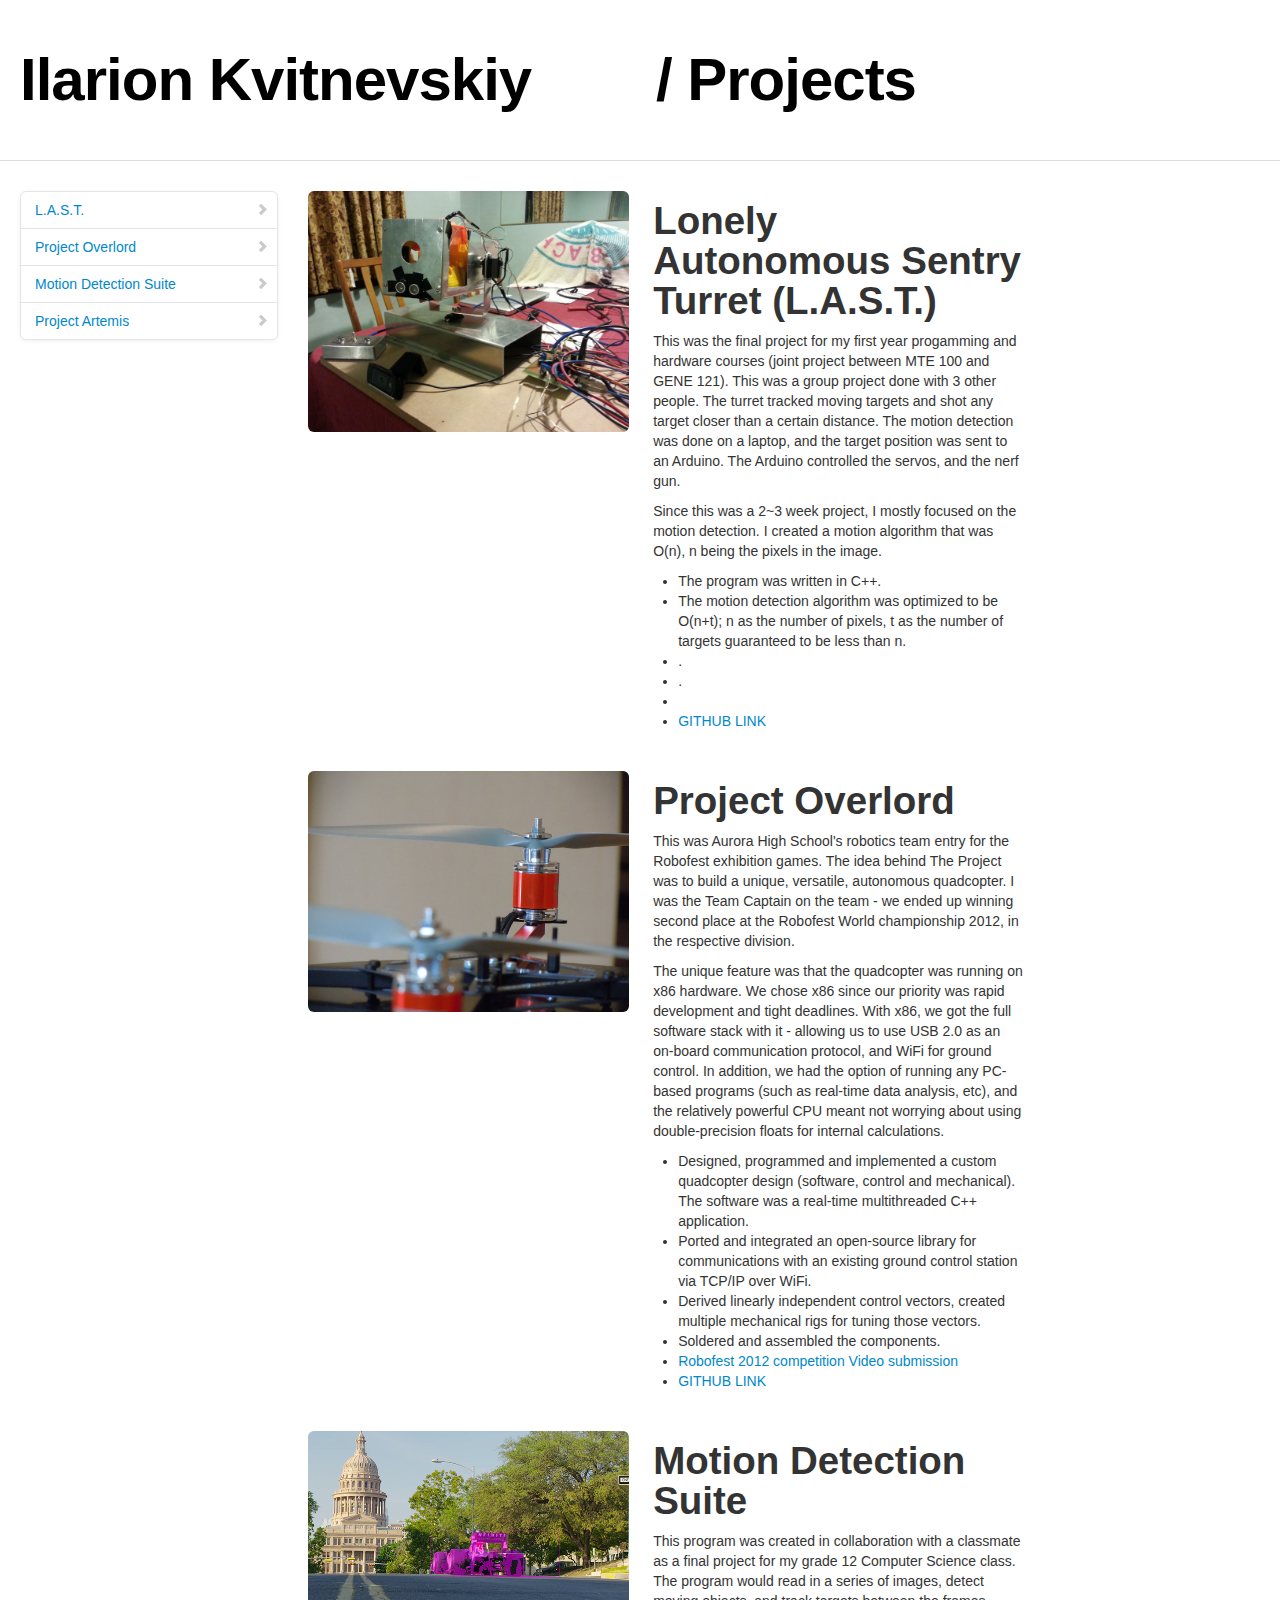
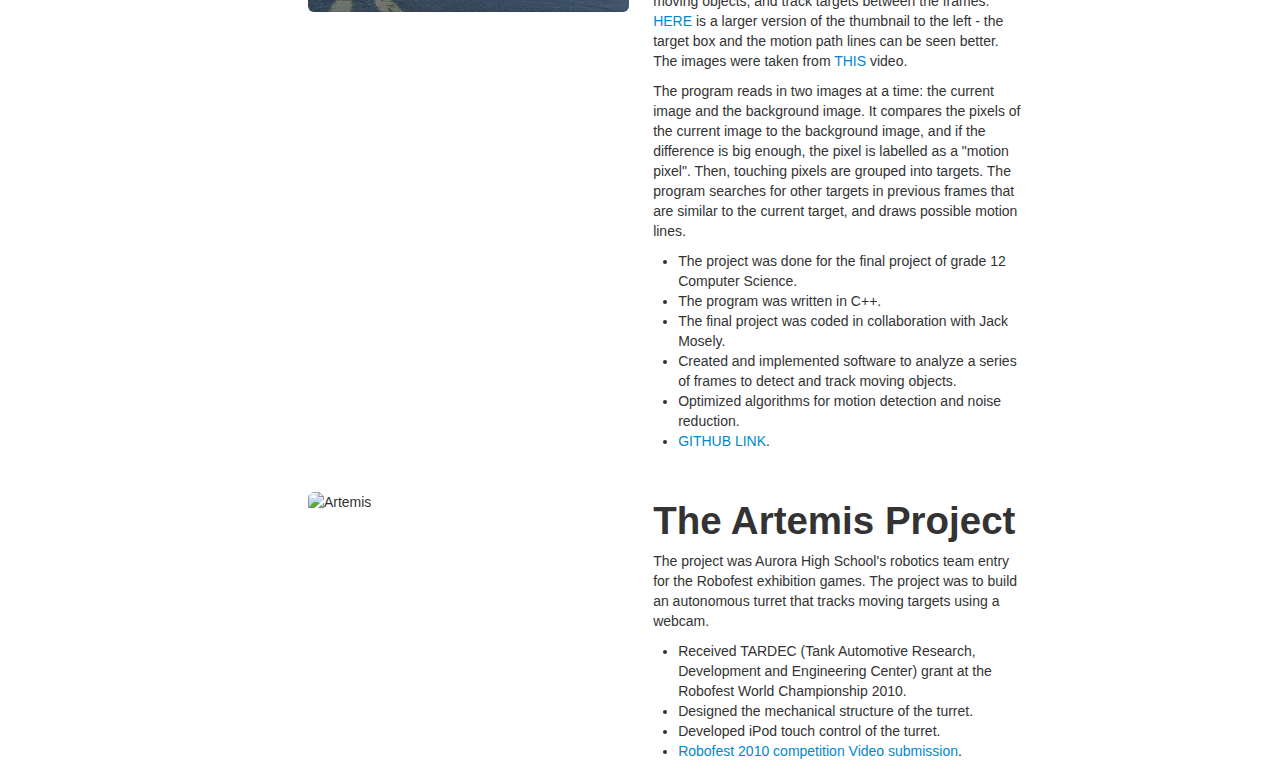
==== commit 9635466b: "Added info for LAST" ====
--- a/index.html
+++ b/index.html
@@ -52,12 +52,12 @@
 							<p></p>
 							<p>Since this was a 2~3 week project, I mostly focused on the motion detection. I created a motion algorithm that was O(n), n being the pixels in the image.</p>
 							<ul>
-								<li>Bullet</li>
-								<li></li>
+								<li>The program was written in C++.</li>
+								<li>The motion detection algorithm was optimized to be O(n+t); n as the number of pixels, t as the number of targets guaranteed to be less than n.</li>
 								<li>.</li>
 								<li>.</li>
 								<li></li>
-								<li><a href="https://github.com/larrykvit/quadcopter_flight_software">GITHUB LINK</a></li>
+								<li><a href="https://github.com/larrykvit/webcam2">GITHUB LINK</a></li>
 							</ul>
 						</div>
 					</section>
@@ -75,10 +75,12 @@
 						<div class="span5">
 							<h1>Project Overlord</h1>
 							<p>
-							
-								This was Aurora High School's robotics team entry for the Robofest exhibition games. The idea behind The Project was to build a unique, versatile, autonomous quadcopter. I was the Team Captain on the team - we ended up winning second place at the Robofest World championship 2012, in the respective division. </p>
-								<p></p>
-								<p>The unique feature was that the quadcopter was running on x86 hardware. We chose x86 since our priority was rapid development and tight deadlines. With x86, we got the full software stack with it - allowing us to use USB 2.0 as an on-board communication protocol, and WiFi for ground control. In addition, we had the option of running any PC-based programs (such as real-time data analysis, etc), and the relatively powerful CPU meant not worrying about using double-precision floats for internal calculations.</p>
+								This was Aurora High School's robotics team entry for the Robofest exhibition games. The idea behind The Project was to build a unique, versatile, autonomous quadcopter. I was the Team Captain on the team - we ended up winning second place at the Robofest World championship 2012, in the respective division.
+							</p>
+							<p></p>
+							<p>
+								The unique feature was that the quadcopter was running on x86 hardware. We chose x86 since our priority was rapid development and tight deadlines. With x86, we got the full software stack with it - allowing us to use USB 2.0 as an on-board communication protocol, and WiFi for ground control. In addition, we had the option of running any PC-based programs (such as real-time data analysis, etc), and the relatively powerful CPU meant not worrying about using double-precision floats for internal calculations.
+							</p>
 							<ul>
 								<li>Designed, programmed and implemented a custom quadcopter design (software, control and mechanical). The software was a real-time multithreaded C++ application.</li>
 								<li>Ported and integrated an open-source library for communications with an existing ground control station via TCP/IP over WiFi.</li>
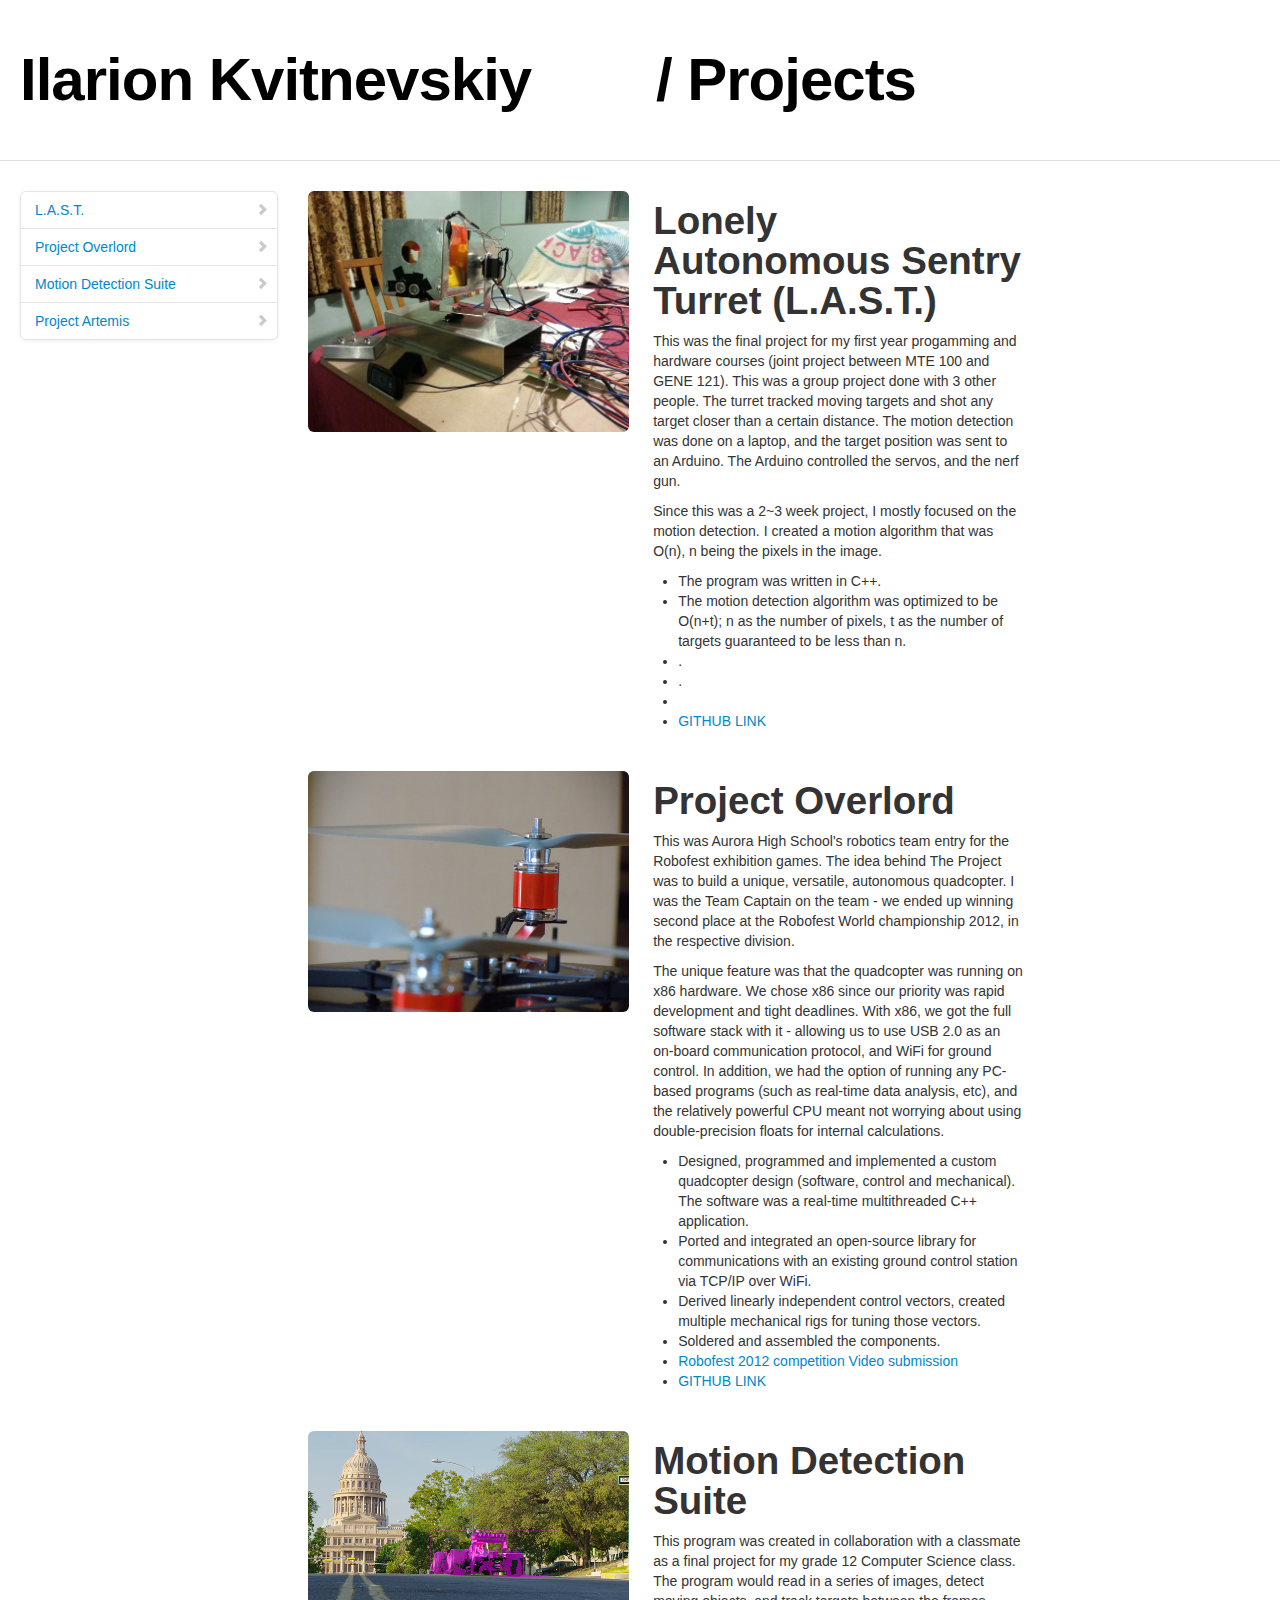
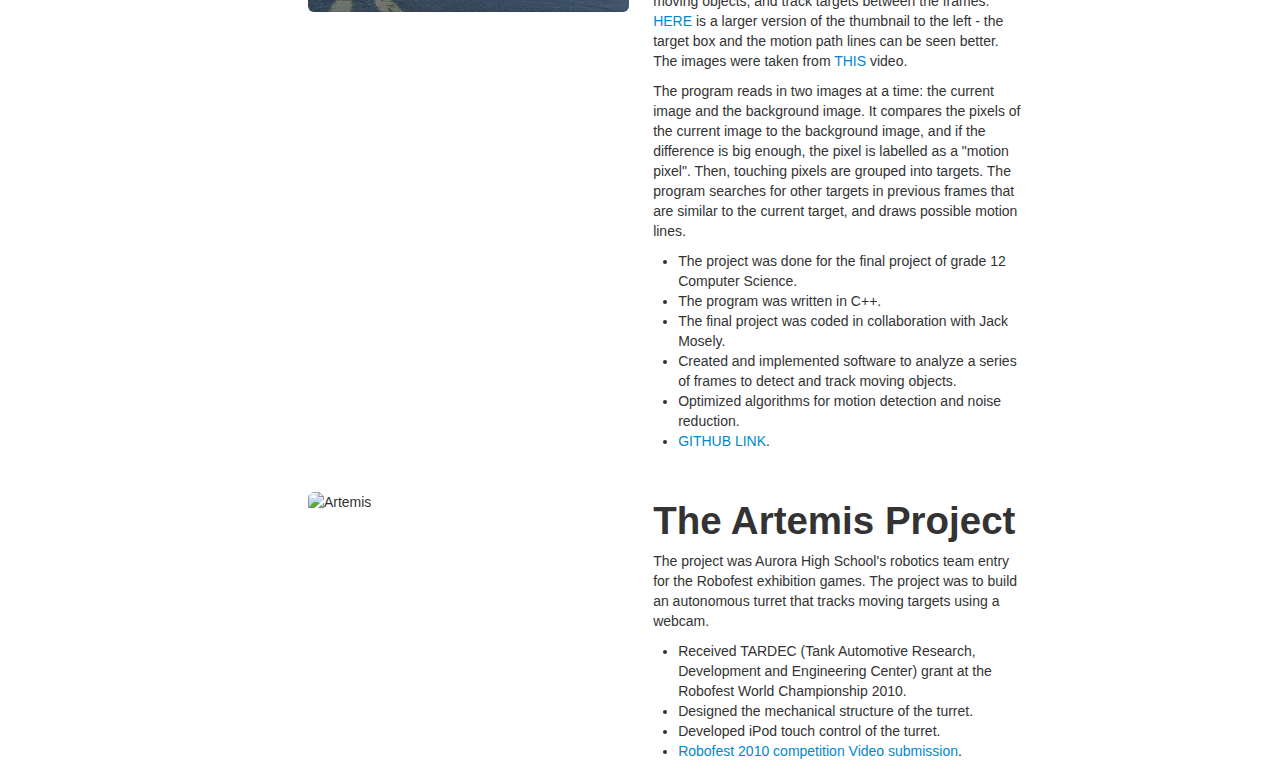
==== commit fe442c86: "Made a thumbnail plus link for LAST turret image" ====
--- a/index.html
+++ b/index.html
@@ -41,7 +41,7 @@
 					<section id="id_last_turret">
 						<div class="span4">
 							<div class="row">
-							<img src="assets/img/last_turret.jpg" class="img-rounded" alt="Lonely autonomous turret">
+							<a href="assets/img/last_turret.jpg" alt="Full Size"><img src="assets/img/thumb/last_turret.jpg" class="img-rounded" alt="Lonely autonomous turret"></a>
 							</div>
 						</div>
 						<div class="span5">
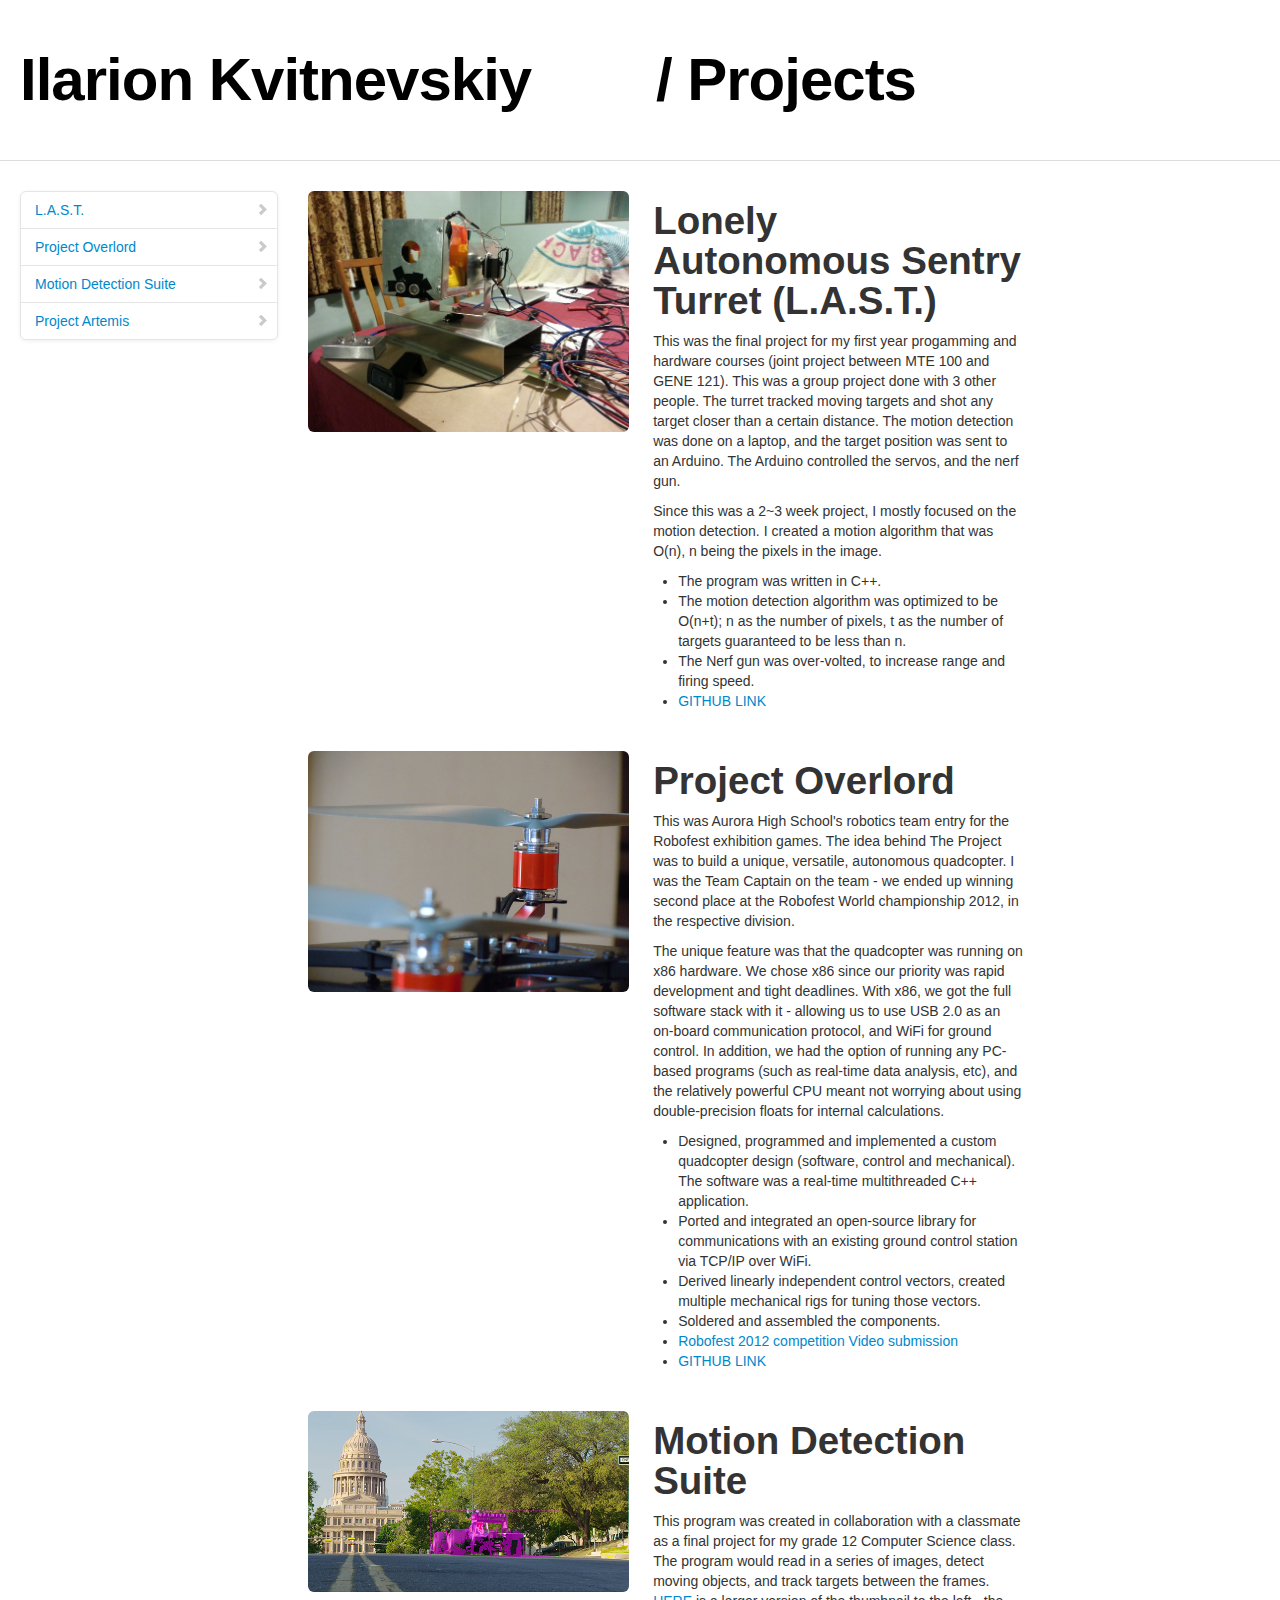
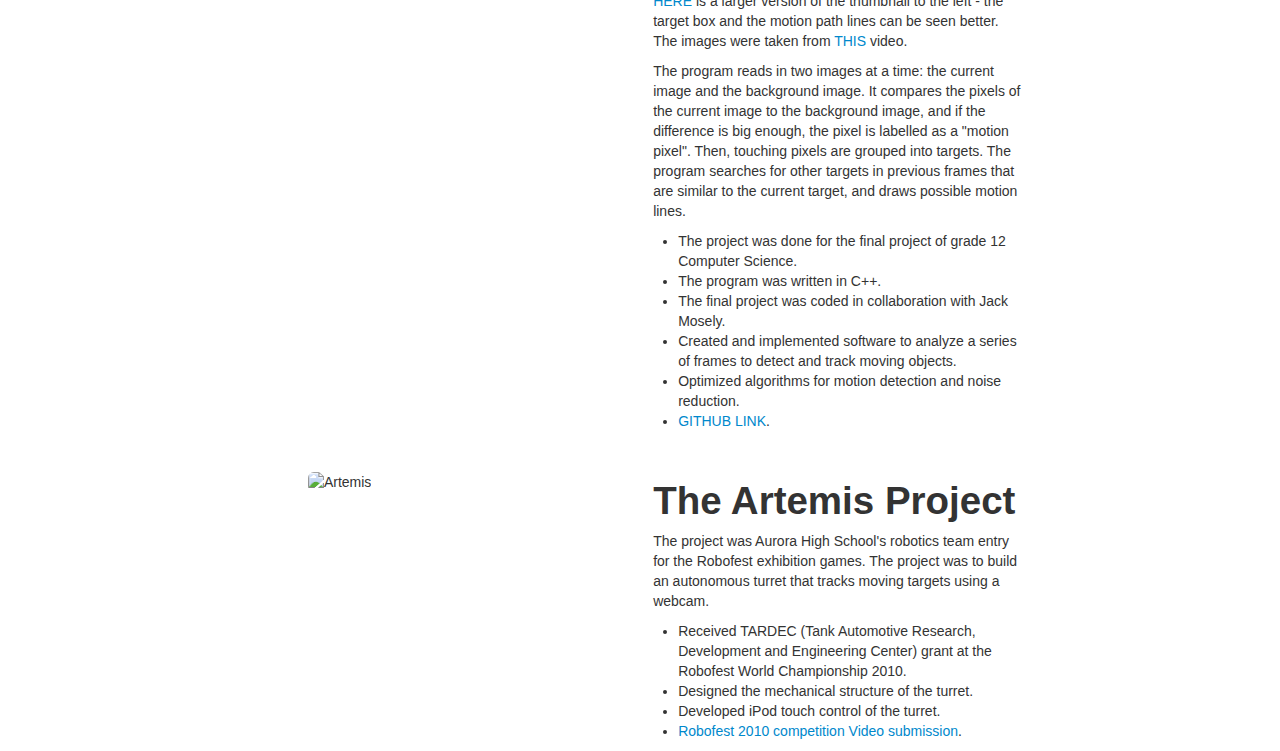
==== commit 09a623d1: "More changes to LAST" ====
--- a/index.html
+++ b/index.html
@@ -54,9 +54,7 @@
 							<ul>
 								<li>The program was written in C++.</li>
 								<li>The motion detection algorithm was optimized to be O(n+t); n as the number of pixels, t as the number of targets guaranteed to be less than n.</li>
-								<li>.</li>
-								<li>.</li>
-								<li></li>
+								<li>The Nerf gun was over-volted, to increase range and firing speed.</li>
 								<li><a href="https://github.com/larrykvit/webcam2">GITHUB LINK</a></li>
 							</ul>
 						</div>
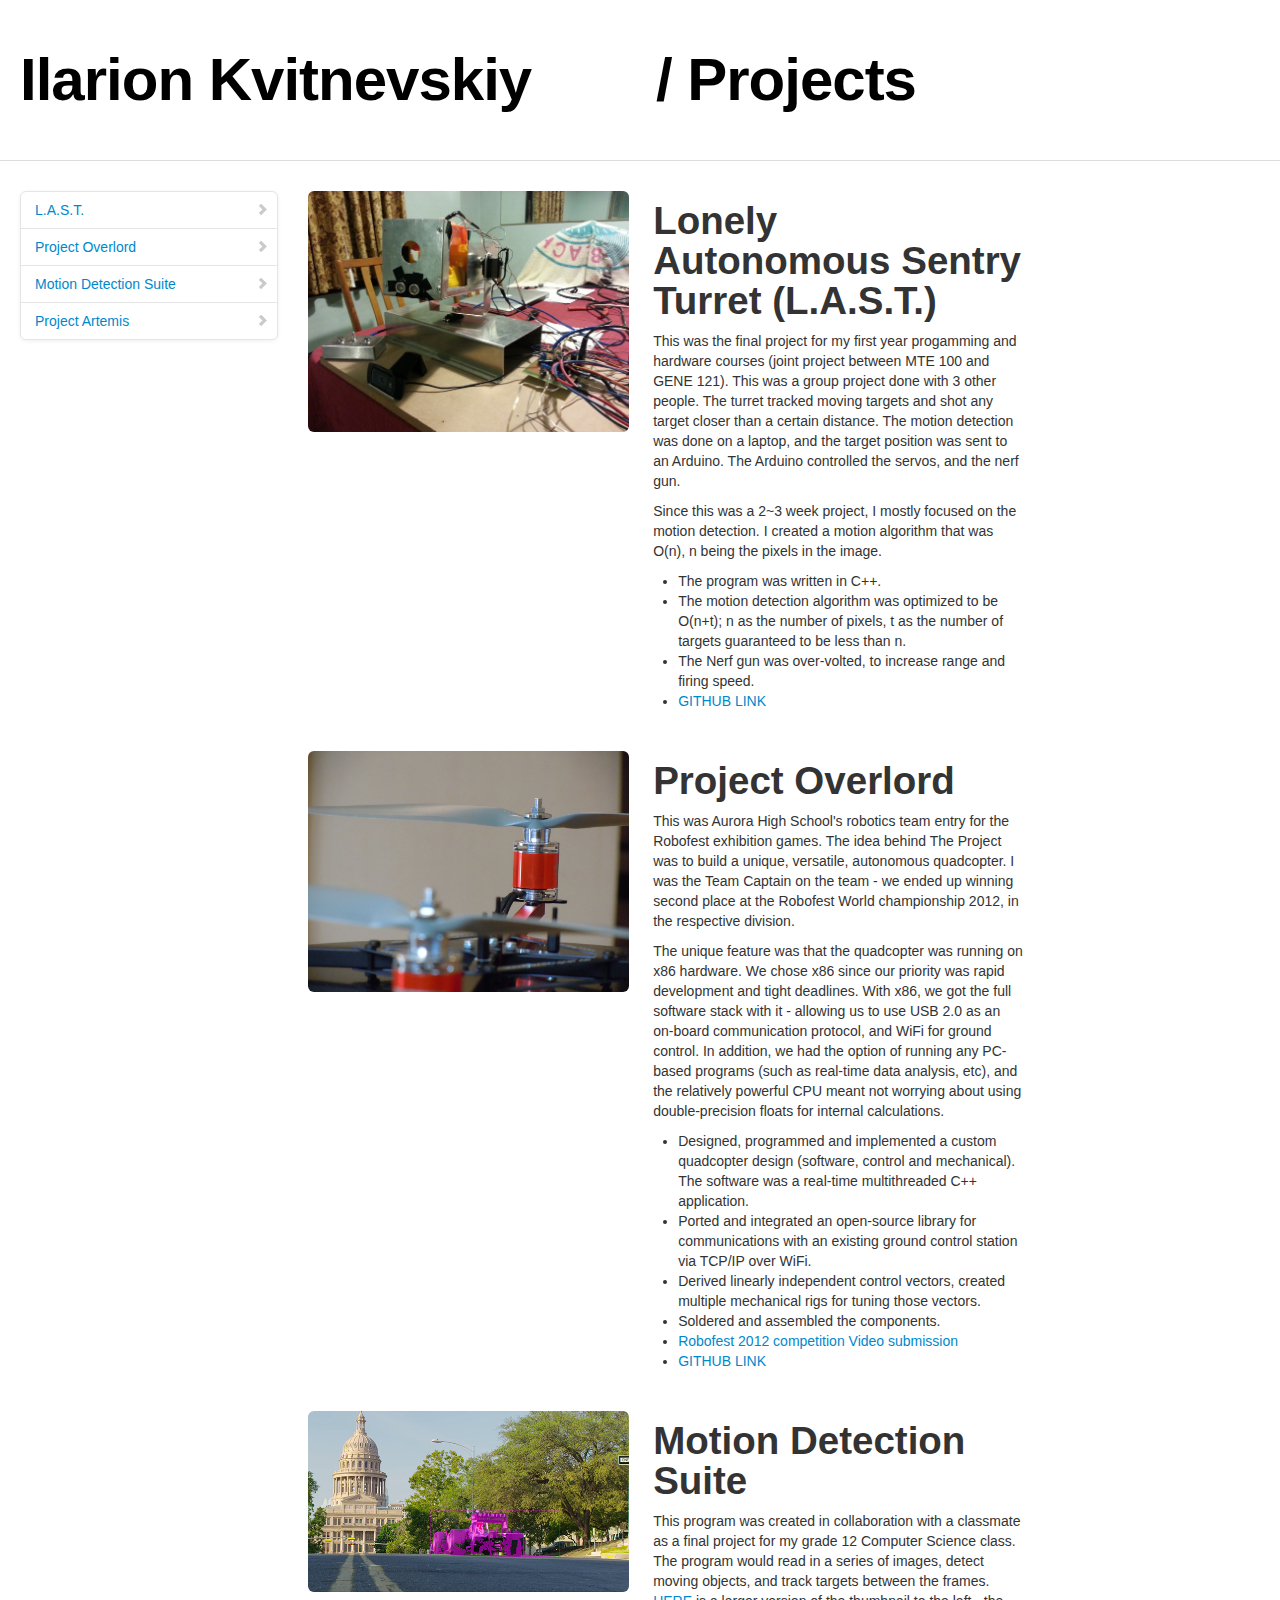
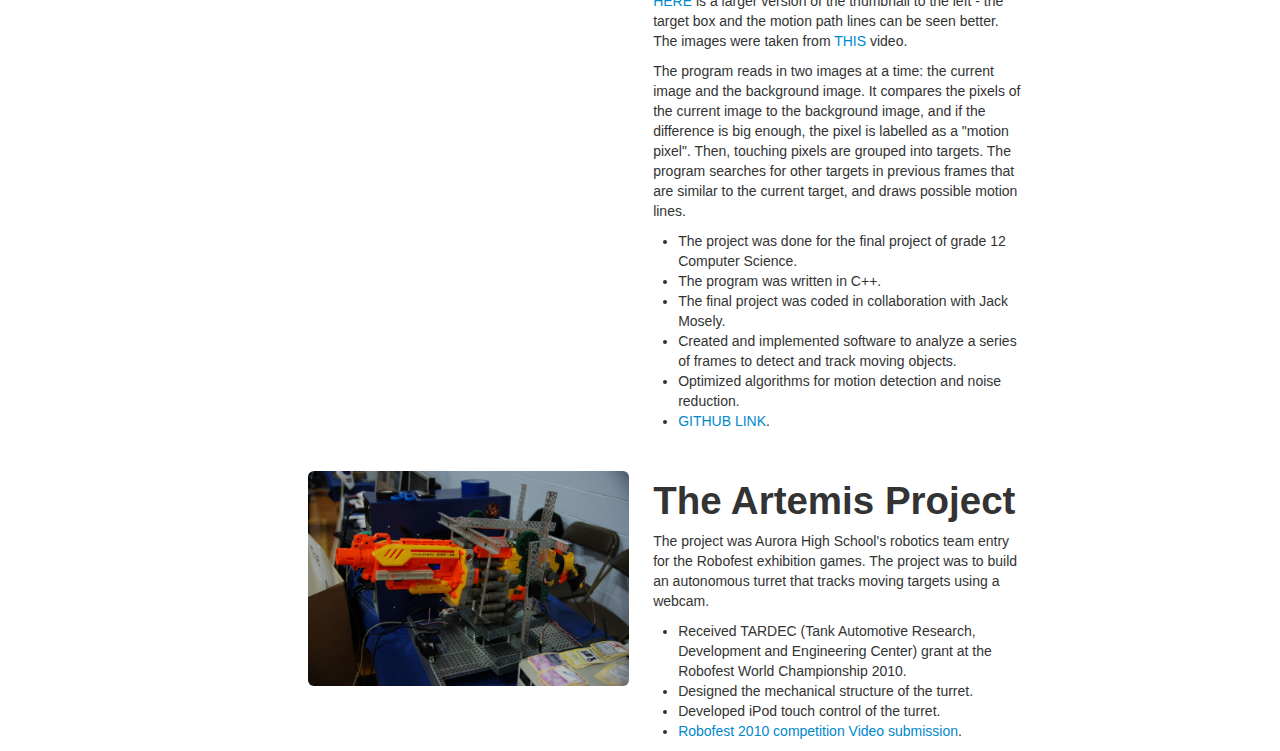
==== commit b11c7310: "Changed google analytics id number" ====
--- a/index.html
+++ b/index.html
@@ -150,7 +150,7 @@
 	<script type="text/javascript">
 
 	  var _gaq = _gaq || [];
-	  _gaq.push(['_setAccount', 'UA-35232769-1']);
+	  _gaq.push(['_setAccount', 'UA-41316216-1']);
 	  _gaq.push(['_trackPageview']);
 
 	  (function() {
